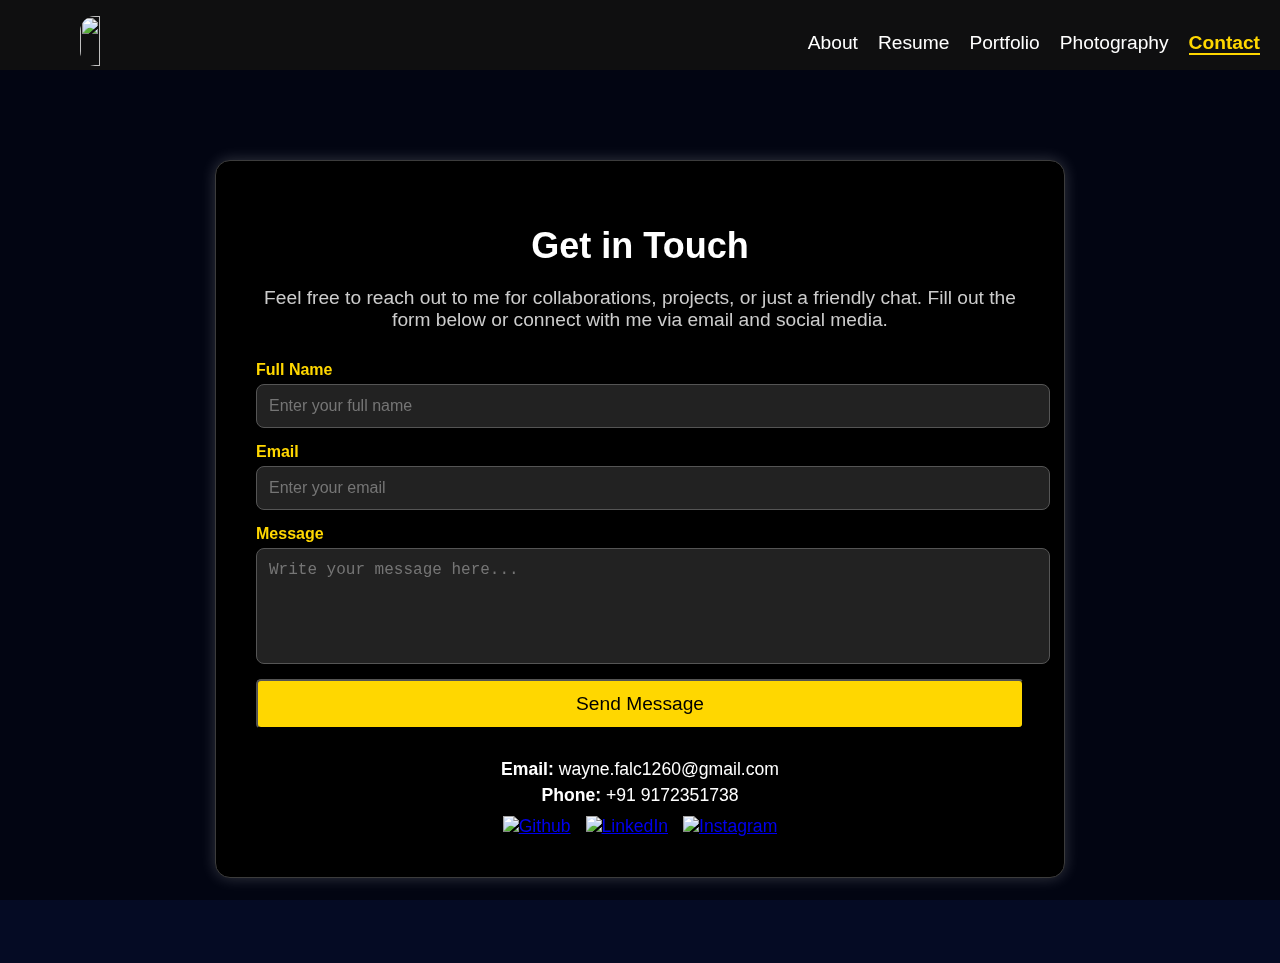
==== contact.html @ 242d4383 "Add files via upload" ====
<!DOCTYPE html>
<html lang="en">
<head>
    <meta charset="UTF-8">
    <meta name="viewport" content="width=device-width, initial-scale=1.0">
    <title>Contact Me</title>
    <link rel="stylesheet" href="styles.css">
</head>
<body>
<video autoplay muted loop id="bg-video">
    <source src="videos/5.mp4" type="video/mp4">
    Your browser does not support the video tag.
</video>
<div id="video-overlay"></div>
<!-- Navbar -->
<header class="navbar">
    <div class="container">
        <h1 class="logo">
            <img src="images/unnamed.png" height="50px" width="50px" class="img-lef">
        </h1>
        <nav>
            <ul>
                <li><a href="index.html">About</a></li>
                <li><a href="resume.html">Resume</a></li>
                <li><a href="projects.html">Portfolio</a></li>
                <li><a href="photography.html">Photography</a></li>
                <li><a href="contact.html" class="active">Contact</a></li>
            </ul>
        </nav>
    </div>
</header>

<!-- Contact Section -->
<div class="content-container">
    <main class="contact-section animate-fade-in-up">
        <h1 class="section-title">Get in Touch</h1>
        <p class="contact-description">
            Feel free to reach out to me for collaborations, projects, or just a friendly chat.
            Fill out the form below or connect with me via email and social media.
        </p>

        <div class="contact-form-container">
            <form action="#" method="POST" class="contact-form">
                <div class="form-group">
                    <label for="name">Full Name</label>
                    <input type="text" id="name" name="name" placeholder="Enter your full name" required>
                </div>

                <div class="form-group">
                    <label for="email">Email</label>
                    <input type="email" id="email" name="email" placeholder="Enter your email" required>
                </div>

                <div class="form-group">
                    <label for="message">Message</label>
                    <textarea id="message" name="message" placeholder="Write your message here..." rows="5" required></textarea>
                </div>

                <button type="submit" class="btn-submit">Send Message</button>
            </form>
        </div>

        <div class="contact-info">
            <p><strong>Email:</strong> wayne.falc1260@gmail.com</p>
            <p><strong>Phone:</strong> +91 9172351738</p>

            <div class="social-icons">
                <a href="https://github.com/Phoenix-rgbb" target="_blank"><img src="images/github.png" alt="Github"></a>
                <a href="https://www.linkedin.com/in/wayne-falcao-945291330?utm_source=share&utm_campaign=share_via&utm_content=profile&utm_medium=android_app" target="_blank"><img src="images/linkedin.png" alt="LinkedIn"></a>
                <a href="https://www.instagram.com/wayne_1260?igsh=dGppZWp1aWhoMm83" target="_blank"><img src="images/insta.png" alt="Instagram"></a>
            </div>
        </div>
    </main>
</div>


</body>
</html>
---- styles.css ----
/* General Styles */

body {
    background-color: rgb(5, 11, 36);
    color: gold;
    font-family: 'Inter', sans-serif;
    margin: 0;
    padding: 0;
}
#bg-video {
    position: fixed;
    top: 0;
    left: 0;
    width: 100vw;
    height: 100vh;
    object-fit: cover; /* Ensures the video fills the screen */
    z-index: -1; /* Sends it behind all content */
}
#video-overlay {
    position: fixed;
    top: 0;
    left: 0;
    width: 100vw;
    height: 100vh;
    background: rgba(0, 0, 0, 0.5); /* 50% dark overlay */
    z-index: 0;
}


/* Fix for Tailwind overriding background color */
main {
    background: rgb(0, 0, 0) !important; /* Force grey background */
    color: white; /* Ensure text is readable */
    max-width: 80%;
    margin: 100px auto;
    padding: 20px;
    border-radius: 15px;
    transition: opacity 1s ease-out;
    opacity: 0; /* Hidden initially */
    position: relative;
}

/* Canvas Overlay for Ball Animation */
canvas {
    position: fixed;
    top: 0;
    left: 0;
    pointer-events: none; /* So it doesn't interfere with page clicks */
}
/* Hero Section */
.hero-section {
    height: 100vh;
    display: flex;
    flex-direction: column;
    justify-content: center;
    align-items: center;
    text-align: center;
    opacity: 0;
    animation: fadeIn 1.5s ease-out forwards;

}

.hurricane-regular {
  font-family: "Hurricane", cursive;
}

.viaoda-libre-regular {
  font-family: "Viaoda Libre", serif;
}

.playfair-display {
  font-family: "Playfair Display", serif;
}

.hero-title {
    font-size: 4rem;
    font-weight: bold;
    text-transform: uppercase;
    letter-spacing: 2px;
    line-height: 1.2;
}

.hero-title .italic {
    font-style: italic;
}

.hero-title .bold {
    font-weight: 900;
}

.hero-subtitle {
    font-size: 1.2rem;
    margin-top: 10px;
    opacity: 0;
    animation: fadeInUp 1s ease-out forwards;
    animation-delay: 0.5s;
}

/* Animations */
@keyframes fadeIn {
    from { opacity: 0; transform: translateY(-30px); }
    to { opacity: 1; transform: translateY(0); }
}

@keyframes fadeInUp {
    from { opacity: 0; transform: translateY(20px); }
    to { opacity: 1; transform: translateY(0); }
}

@keyframes slideDown {
    from { opacity: 0; transform: translateY(-20px); }
    to { opacity: 1; transform: translateY(0); }
}

.animate-fade-in-up {
    animation: fadeInUp 1s ease-out;
}

.animate-slide-down {
    animation: slideDown 1s ease-out;
}

/* Navbar Fix */
/* Sidebar Navigation */
/* Sidebar Navigation */
/* Sidebar Navigation */
header {
    width: 250px;
    height: 100vh;
    background-color: #111;
    position: fixed;
    top: 0;
    left: 0;
    display: flex;
    flex-direction: column;
    align-items: flex-start;
    padding: 20px;
    z-index: 1000;
}
/* Portfolio Title */
header h1 {
    color: white;
    font-size: 1.5rem;
    margin-bottom: 20px;
}

/* Navigation Menu */
/* Navbar Fix */
.navbar {
    position: fixed; /* Sticks to the top */
    top: 0;
    left: 0;
    width: 100%; /* Full width */
    height: 70px; /* Increased for better spacing */
    background: rgba(17, 17, 17, 0.9); /* Slight transparency */
    backdrop-filter: blur(5px); /* Blurred background */
    display: flex;
    align-items: center;
    justify-content: space-between;
    padding: 0 20px;
    z-index: 1000; /* Ensures it stays above everything */
}

/* Ensure container does not overflow */
.navbar .container {
    display: flex;
    align-items: center;
    justify-content: space-between;
    width: 100%;
    max-width: 1200px; /* Adjust as needed */
    margin: 0 auto;
}

/* Fixing Logo Size */
.logo img {
    height: 50px; /* Set a proper height */
    width: auto; /* Prevents distortion */
    object-fit: contain; /* Ensures image stays proportional */
}

/* Navbar Links */
.navbar nav ul {
    list-style: none;
    display: flex;
    gap: 20px;
    margin: 0;
    padding: 0;
}

.navbar nav ul li {
    display: inline;
}

.navbar nav ul li a {
    color: white;
    text-decoration: none;
    font-size: 1.2rem;
    font-weight: 500;
    transition: color 0.3s ease-in-out;
}

.navbar nav ul li a:hover {
    color: gold; /* Highlight effect */
}

/* Prevent content from being hidden under the navbar */
body {
    padding-top: 80px; /* Adjust this based on navbar height */
}





/* Adjust Main Content */
/* About Me Container */
.about-container {
    max-width: 1000px;
    margin: auto;
    text-align: center;
    padding: 50px 20px;
}

/* Flexbox for Image + Text */
.about-content {
    display: flex;
    align-items: center;
    justify-content: center;
    gap: 30px;
    flex-wrap: wrap;
}

/* Image Styling */
.about-img {
    width: 250px;
    border-radius: 10px;
}

/* Text Styling */
.about-text {
    max-width: 600px;
    font-size: 18px;
    color: white;
    text-align: justify;
    line-height: 1.6;
    border-right: 3px solid white;
    padding-right: 5px;
    animation: blinkCursor 0.8s infinite;
}

/* Blinking Cursor */
@keyframes blinkCursor {
    50% {
        border-color: transparent;
    }
}

/* Responsive Fix */
@media (max-width: 768px) {
    .about-content {
        flex-direction: column;
        text-align: center;
    }

    .about-img {
        width: 200px;
    }

    .about-text {
        text-align: center;
    }
}






/* Main Section (White Box) */
main {
    background: white;
    max-width: 80%;
    margin: 100px auto;
    padding: 20px;
    border: 1px solid rgb(60, 60, 60);
    border-radius: 15px;
    transition: opacity 1s ease-out;
    opacity: 1; /* Hidden initially */
}




.img-left {
float:left;
margin-right:10px;


}



.img-lef {
float:left;
margin-right:10px;
margin-left: 20px;
border-radius: 15px;
}

.justify-text {
text-align: justify;
margin-right: 20px;
}


.padd-right {
padding-right: 0px;
}

/* Project Cards */
.project-card {
    background: black;
    color: white;
    border: 1px solid rgb(60, 60, 60);
    border-radius: 20px;
    padding: 20px;
    transition: transform 0.3s ease-in-out, box-shadow 0.3s ease-in-out;
}

.project-card:hover {
    transform: scale(1.05);
    border: 3px solid white;
    box-shadow: 10px 10px 10px rgba(255, 255, 255, 0.3);
    background-color: black;
}

/* Clients Section */
.clients-section {
    background: #121212;
    padding: 40px;
    text-align: center;
    border-radius: 15px;
    margin: 50px auto;
    max-width: 80%;
}

.clients-logos {
    display: flex;
    justify-content: space-around;
    flex-wrap: wrap;
    padding: 20px 0;
}

.clients-logos img {
    max-width: 150px;
    filter: grayscale(100%);
    transition: filter 0.3s ease-in-out;
}

.clients-logos img:hover {
    filter: grayscale(0%);
}

/* Footer */
footer {
    background: #121212;
    padding: 20px;
    text-align: center;
}

/* Resume Section Styling */
.resume-section {
    background: rgb(10, 10, 30);
    color: white;
    padding: 40px;
    border-radius: 15px;
    max-width: 80%;
    margin: 50px auto;
    text-align: center;

}

.resume-block {
    margin-bottom: 40px;
}

.resume-heading {
    font-size: 2rem;
    font-weight: bold;
    margin-bottom: 20px;
    text-transform: uppercase;
}

.resume-item {
    background: rgba(255, 255, 255, 0.1);
    padding: 15px;
    border-radius: 10px;
    margin-bottom: 15px;
    transition: transform 0.3s ease-in-out;
    border-color:rgb(238, 231, 231);
}

.resume-item:hover {
    transform: scale(1.05);
    box-shadow: 5px 5px 15px rgba(246,246,246);
}



.resume-btn {
    background: gold;
    color: black;
    padding: 10px 20px;
    font-size: 1.2rem;
    text-decoration: none;
    border-radius: 5px;
    transition: background 0.3s ease-in-out;
}

.resume-btn:hover {
    background: white;
    color: black;
}
.skills-list {
    list-style: none;
    display: flex;
    flex-wrap: wrap;
    justify-content: center;
    gap: 15px;
    padding: 0;
}

.skills-list li {
    background: rgba(255, 255, 255, 0.2);
    padding: 10px 15px;
    border-radius: 5px;
    transition: background 0.3s ease-in-out;
}

.skills-list li:hover {
    background: rgba(255, 255, 255, 0.4);
}

/* Photography Page Styling */
.photography-section {
    text-align: center;
    padding: 40px;
}

/* Grid Layout with Spacing */
.photo-gallery {
    display: grid;
    grid-template-columns: repeat(auto-fit, minmax(400px, 1fr)); /* Two images per row */
    gap: 30px; /* Space between images */
    padding: 20px;
    justify-content: center;
}

/* Photo Container */
.photo-item {
    position: relative;
    border-radius: 12px;
    overflow: hidden;
    transition: transform 0.3s ease-in-out;
    width: 100%;
    height: auto; /* Ensures full image visibility */
}

/* Ensure Full Image is Visible */
.photo-item img {
    width: 100%;
    height: auto;
    display: block;
    transition: transform 0.3s ease-in-out;
}

/* Overlay for Scratch Effect */
.photo-overlay {
    position: absolute;
    top: 0;
    left: 0;
    width: 100%;
    height: 100%;
    background: rgba(0, 0, 0, 0.7); /* Dark overlay */
    transition: opacity 0.5s ease-in-out;
    border: 4px solid rgba(255, 215, 0, 0.8); /* Gold border frame */
    border-radius: 12px;
}

/* Scratch Effect on Hover */
.photo-item:hover .photo-overlay {
    opacity: 0; /* Fully reveals the image */
}

.photo-item:hover img {
    transform: scale(1.03); /* Slight zoom effect */
}

/* Projects Section */
.projects-section {
    text-align: center;
    padding: 40px;
}

/* Grid Layout with Spacing */
.projects-gallery {
    display: grid;
    grid-template-columns: repeat(auto-fit, minmax(400px, 1fr)); /* Two projects per row */
    gap: 30px;
    padding: 20px;
    justify-content: center;
}

/* Project Card */
.project-card {
    position: relative;
    background: #111;
    border-radius: 12px;
    overflow: hidden;
    transition: transform 0.3s ease-in-out, box-shadow 0.3s ease-in-out;
}

/* Project Image */
.project-card img {
    width: 100%;
    height: auto;
    display: block;
    transition: transform 0.3s ease-in-out;
}

/* Project Info */
.project-info {
    padding: 20px;
    text-align: center;
    color: white;
}

.project-info h3 {
    margin: 10px 0;
    font-size: 1.5rem;
    color: gold;
}

.project-info p {
    font-size: 1rem;
    color: #ddd;
}

/* Project Link */
.project-link {
    display: inline-block;
    margin-top: 10px;
    padding: 10px 15px;
    background: gold;
    color: black;
    text-decoration: none;
    font-weight: bold;
    border-radius: 5px;
    transition: background 0.3s ease-in-out;
}

.project-link:hover {
    background: white;
    color: black;
}

/* Hover Effects */
.project-card:hover {
    transform: scale(1.03);
    box-shadow: 0px 10px 20px rgba(255, 255, 255, 0.3);
}

.project-card:hover img {
    transform: scale(1.05);
}
/* Contact Section */
.contact-section {
    max-width: 60%;
    margin: 80px auto;
    padding: 40px;
    background: rgb(10, 10, 30);
    color: white;
    border-radius: 15px;
    text-align: center;
    box-shadow: 0 0 15px rgba(255, 255, 255, 0.2);
}

.contact-description {
    font-size: 1.2rem;
    margin-bottom: 20px;
    color: #ccc;
}

/* Form Styling */
.contact-form-container {
    text-align: left;
    margin-top: 30px;
}

.contact-form {
    display: flex;
    flex-direction: column;
    gap: 15px;
}

.form-group {
    display: flex;
    flex-direction: column;
}

.form-group label {
    font-size: 1rem;
    font-weight: bold;
    margin-bottom: 5px;
    color: gold;
}

.contact-form input,
.contact-form textarea {
    width: 100%;
    padding: 12px;
    border: 1px solid #555;
    border-radius: 8px;
    background: #222;
    color: white;
    font-size: 1rem;
}

.contact-form textarea {
    resize: none;
}

.btn-submit {
    background: gold;
    color: black;
    padding: 12px;
    font-size: 1.2rem;
    text-decoration: none;
    border-radius: 5px;
    cursor: pointer;
    transition: background 0.3s ease-in-out;
}

.btn-submit:hover {
    background: white;
    color: black;
}

/* Contact Info */
.contact-info {
    margin-top: 30px;
    font-size: 1.1rem;
}

.contact-info p {
    margin: 5px 0;
}

.social-icons {
    display: flex;
    justify-content: center;
    gap: 15px;
    margin-top: 10px;
}

.social-icons img {
    width: 30px;
    height: 30px;
    transition: transform 0.3s ease-in-out;
}

.social-icons img:hover {
    transform: scale(1.2);
}

/* Active Navbar Link */
.navbar nav ul li a.active {
    color: gold;
    font-weight: bold;
    border-bottom: 2px solid gold;
}

.portfolio-section {
    max-width: 1200px;
    margin: 0 auto;
}

.section-title {
    font-size: 36px;
    font-weight: bold;
    margin-bottom: 20px;
}

/* Project Grid */
.projects-grid {
    display: grid;
    grid-template-columns: repeat(auto-fit, minmax(300px, 1fr));
    gap: 20px;
    justify-content: center;
    margin-top: 20px;
}

/* Project Cards */
.project-card {
    background: rgba(255, 255, 255, 0.1);
    padding: 20px;
    border-radius: 8px;
    text-align: center;
    transition: transform 0.3s ease-in-out;
    backdrop-filter: blur(10px);
}

.project-card:hover {
    transform: scale(1.05);
}

.project-card img {
    width: 100%;
    max-height: 200px;
    object-fit: cover;
    border-radius: 5px;
}

.project-card h2 {
    margin: 15px 0;
    font-size: 22px;
    color: #ffcc00;
}

.project-card p {
    font-size: 14px;
    line-height: 1.6;
    color: #ddd;
}

/* Buttons */
.btn {
    display: inline-block;
    padding: 10px 15px;
    margin-top: 10px;
    background: #ff5733;
    color: #fff;
    font-weight: bold;
    text-decoration: none;
    border-radius: 5px;
    transition: 0.3s;
}

.btn:hover {
    background: #ffcc00;
    color: #333;
}

/* Responsive Design */
@media (max-width: 768px) {
    .navbar ul {
        flex-direction: column;
        align-items: center;
        gap: 15px;
    }

    .content-container {
        padding: 100px 10%;
    }

    .projects-grid {
        grid-template-columns: 1fr;
    }
}
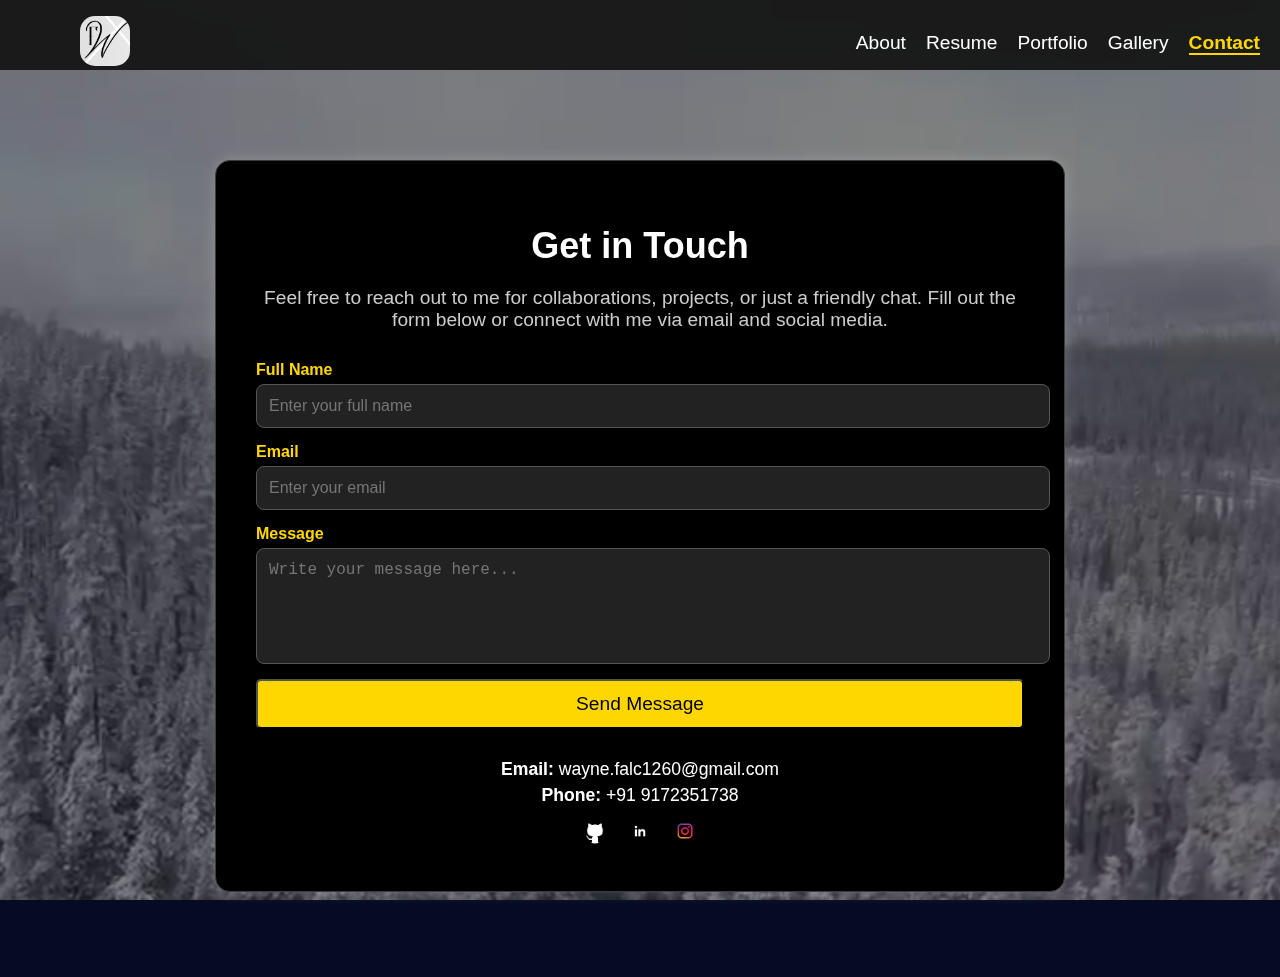
==== commit 3a09dbd6: "Update contact.html" ====
--- a/contact.html
+++ b/contact.html
@@ -23,7 +23,7 @@
                 <li><a href="index.html">About</a></li>
                 <li><a href="resume.html">Resume</a></li>
                 <li><a href="projects.html">Portfolio</a></li>
-                <li><a href="photography.html">Photography</a></li>
+                <li><a href="photography.html">Gallery</a></li>
                 <li><a href="contact.html" class="active">Contact</a></li>
             </ul>
         </nav>
